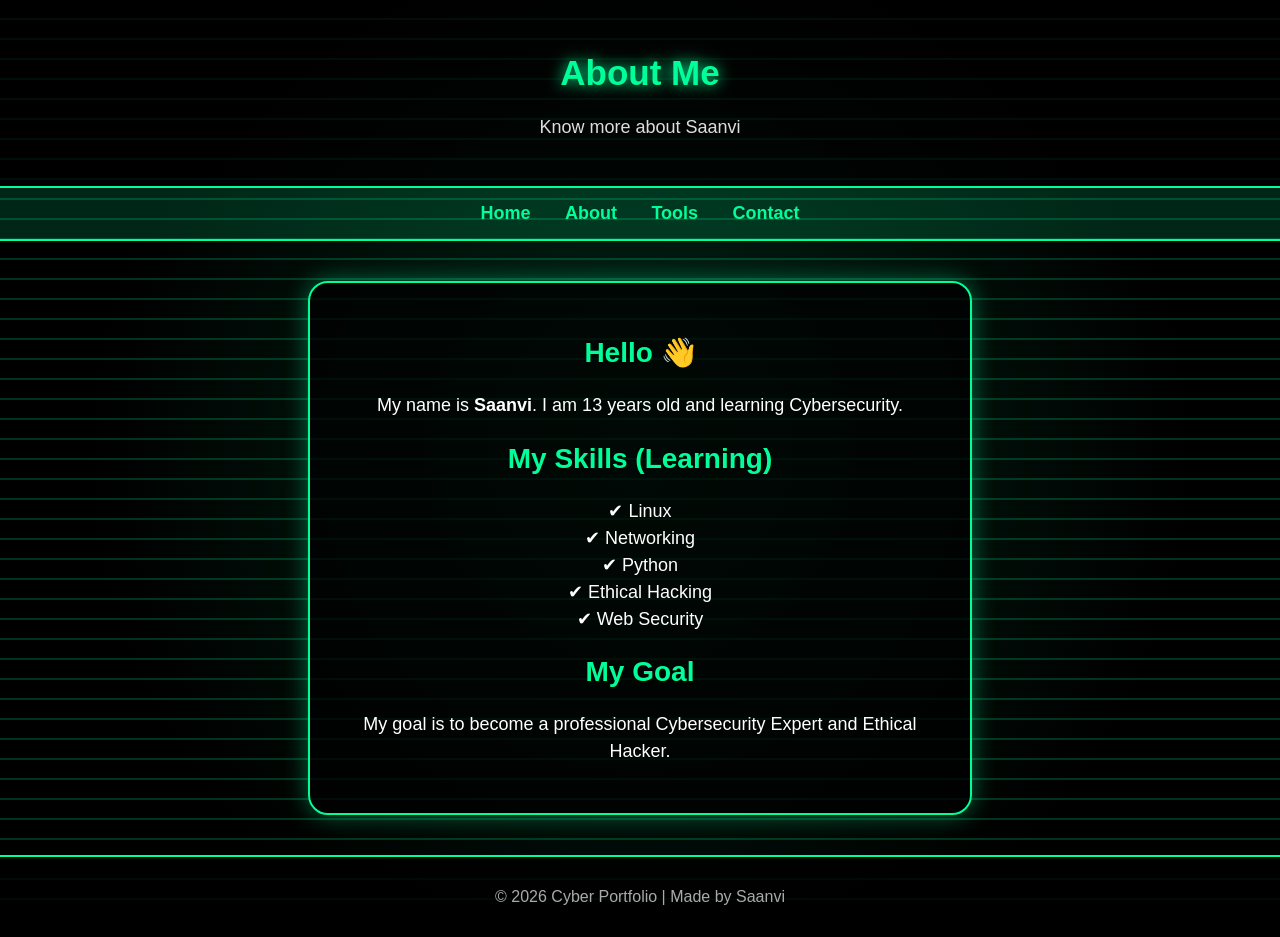
==== about.html @ b92d2619 "Add files via upload" ====
<!DOCTYPE html>
<html>
<head>
  <title>About | Saanvi</title>
  <link rel="stylesheet" href="style.css">
</head>
<body>

  <div class="background"></div>
  <div class="lines"></div>

  <header>
    <h1>About Me</h1>
    <p>Know more about Saanvi</p>
  </header>

  <nav>
    <a href="index.html">Home</a>
    <a href="about.html">About</a>
    <a href="tools.html">Tools</a>
    <a href="contact.html">Contact</a>
  </nav>

  <section class="box">
    <h2>Hello 👋</h2>
    <p>
      My name is <b>Saanvi</b>. I am 13 years old and learning Cybersecurity.
    </p>

    <h2>My Skills (Learning)</h2>
    <p>
      ✔ Linux <br>
      ✔ Networking <br>
      ✔ Python <br>
      ✔ Ethical Hacking <br>
      ✔ Web Security
    </p>

    <h2>My Goal</h2>
    <p>
      My goal is to become a professional Cybersecurity Expert and Ethical Hacker.
    </p>
  </section>

  <footer>
    <p>© 2026 Cyber Portfolio | Made by Saanvi</p>
  </footer>

</body>
</html>
---- style.css ----
body {
  margin: 0;
  font-family: Arial, sans-serif;
  color: white;
  text-align: center;
  background: black;
  overflow-x: hidden;
}

/* Animated Background */
.background {
  position: fixed;
  top: 0;
  left: 0;
  width: 100%;
  height: 100%;
  background: radial-gradient(circle, #00ff99 0%, black 70%);
  opacity: 0.15;
  z-index: -2;
}

/* Moving Hacker Lines */
.lines {
  position: fixed;
  top: 0;
  left: 0;
  width: 100%;
  height: 100%;
  background-image: repeating-linear-gradient(
    0deg,
    rgba(0, 255, 153, 0.2),
    rgba(0, 255, 153, 0.2) 2px,
    transparent 2px,
    transparent 20px
  );
  animation: moveLines 5s linear infinite;
  z-index: -1;
}

@keyframes moveLines {
  0% { transform: translateY(0); }
  100% { transform: translateY(50px); }
}

/* Header */
header {
  padding: 30px;
  background: rgba(0, 0, 0, 0.7);
  border-bottom: 2px solid #00ff99;
}

header h1 {
  font-size: 35px;
  color: #00ff99;
  text-shadow: 0px 0px 15px #00ff99;
}

header p {
  font-size: 18px;
  color: #ddd;
}

/* Navigation */
nav {
  padding: 15px;
  background: rgba(0, 255, 153, 0.15);
  border-bottom: 2px solid #00ff99;
}

nav a {
  text-decoration: none;
  color: #00ff99;
  margin: 15px;
  font-weight: bold;
  font-size: 18px;
}

nav a:hover {
  color: white;
  text-shadow: 0px 0px 10px #00ff99;
}

/* Box */
.box {
  margin: 40px auto;
  padding: 30px;
  width: 80%;
  max-width: 600px;
  background: rgba(0, 0, 0, 0.75);
  border: 2px solid #00ff99;
  border-radius: 20px;
  box-shadow: 0px 0px 25px rgba(0, 255, 153, 0.4);
}

.box h2 {
  color: #00ff99;
  font-size: 28px;
}

.box p {
  font-size: 18px;
  line-height: 1.5;
}

/* Button */
button {
  padding: 12px 25px;
  border: none;
  background: #00ff99;
  color: black;
  font-size: 18px;
  border-radius: 12px;
  cursor: pointer;
  font-weight: bold;
  box-shadow: 0px 0px 15px rgba(0, 255, 153, 0.7);
}

button:hover {
  background: white;
  box-shadow: 0px 0px 25px rgba(0, 255, 153, 1);
}

/* Footer */
footer {
  margin-top: 40px;
  padding: 15px;
  background: rgba(0, 0, 0, 0.8);
  border-top: 2px solid #00ff99;
  color: #aaa;
}
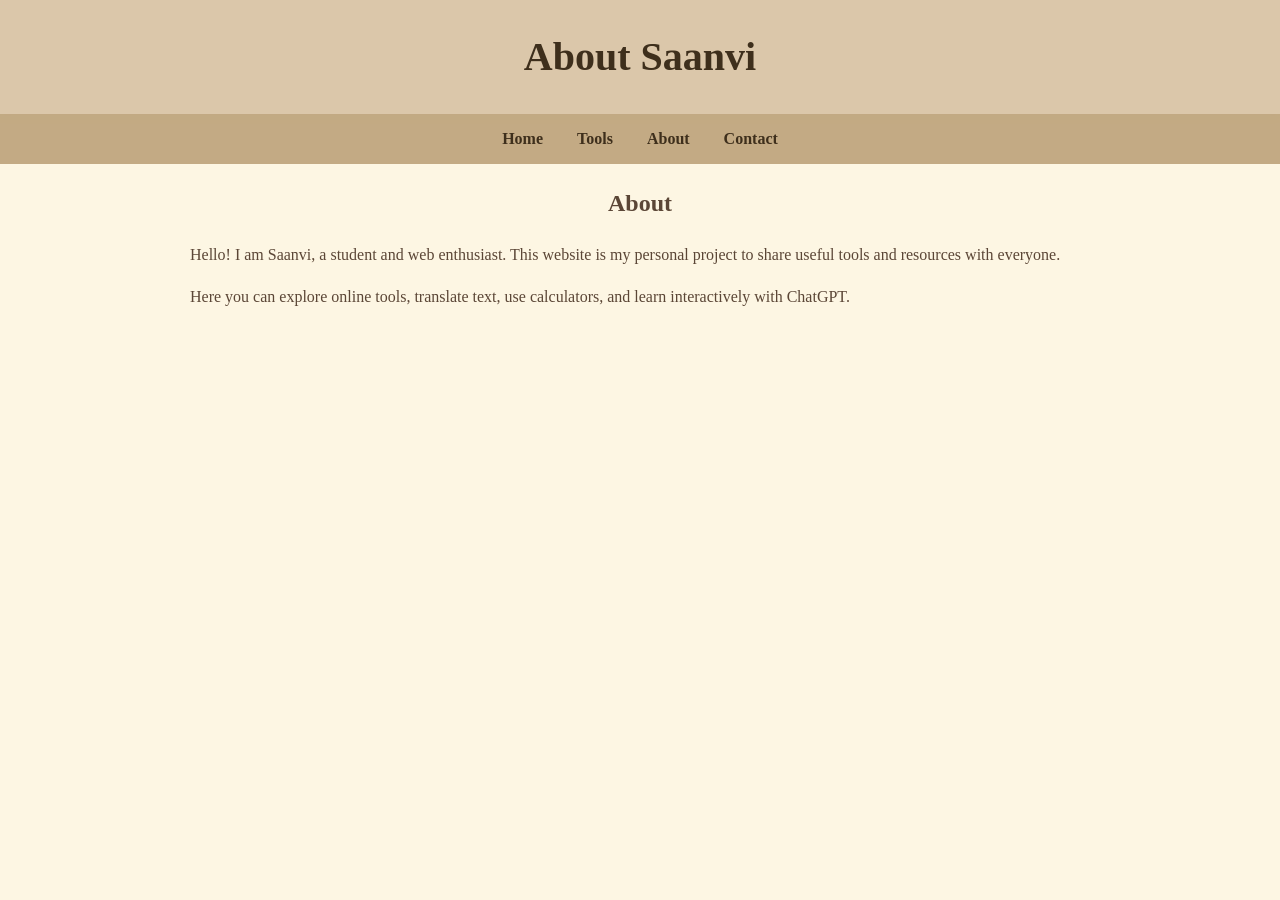
==== commit 941b4c08: "Update about.html" ====
--- a/about.html
+++ b/about.html
@@ -1,50 +1,28 @@
-<!DOCTYPE html>
-<html>
+
+ <!DOCTYPE html>
+<html lang="en">
 <head>
-  <title>About | Saanvi</title>
-  <link rel="stylesheet" href="style.css">
+<meta charset="UTF-8">
+<meta name="viewport" content="width=device-width, initial-scale=1.0">
+<title>About - Saanvi's Website</title>
+<link rel="stylesheet" href="style.css">
 </head>
 <body>
 
-  <div class="background"></div>
-  <div class="lines"></div>
+<header>About Saanvi</header>
 
-  <header>
-    <h1>About Me</h1>
-    <p>Know more about Saanvi</p>
-  </header>
+<nav>
+    <a href="index.html">Home</a>
+    <a href="tools.html">Tools</a>
+    <a href="about.html">About</a>
+    <a href="contact.html">Contact</a>
+</nav>
 
-  <nav>
-    <a href="index.html">Home</a>
-    <a href="about.html">About</a>
-    <a href="tools.html">Tools</a>
-    <a href="contact.html">Contact</a>
-  </nav>
-
-  <section class="box">
-    <h2>Hello 👋</h2>
-    <p>
-      My name is <b>Saanvi</b>. I am 13 years old and learning Cybersecurity.
-    </p>
-
-    <h2>My Skills (Learning)</h2>
-    <p>
-      ✔ Linux <br>
-      ✔ Networking <br>
-      ✔ Python <br>
-      ✔ Ethical Hacking <br>
-      ✔ Web Security
-    </p>
-
-    <h2>My Goal</h2>
-    <p>
-      My goal is to become a professional Cybersecurity Expert and Ethical Hacker.
-    </p>
-  </section>
-
-  <footer>
-    <p>© 2026 Cyber Portfolio | Made by Saanvi</p>
-  </footer>
+<main>
+    <h2>About</h2>
+    <p>Hello! I am Saanvi, a student and web enthusiast. This website is my personal project to share useful tools and resources with everyone.</p>
+    <p>Here you can explore online tools, translate text, use calculators, and learn interactively with ChatGPT.</p>
+</main>
 
 </body>
-</html>+</html>
--- a/style.css
+++ b/style.css
@@ -1,130 +1,105 @@
 body {
-  margin: 0;
-  font-family: Arial, sans-serif;
-  color: white;
-  text-align: center;
-  background: black;
-  overflow-x: hidden;
+    font-family: 'Georgia', 'Times New Roman', serif;
+    background-color: #fdf6e3;
+    color: #5b4636;
+    line-height: 1.6;
+    margin: 0;
+    padding: 0;
+    background-image: url('https://i.ibb.co/0F2bd0H/vintage-paper.jpg');
+    background-size: cover;
+    background-attachment: fixed;
 }
 
-/* Animated Background */
-.background {
-  position: fixed;
-  top: 0;
-  left: 0;
-  width: 100%;
-  height: 100%;
-  background: radial-gradient(circle, #00ff99 0%, black 70%);
-  opacity: 0.15;
-  z-index: -2;
+header {
+    background-color: rgba(216,195,165,0.9);
+    color: #3e2f1c;
+    text-align: center;
+    font-size: 2.5em;
+    font-weight: bold;
+    padding: 25px 0;
+    box-shadow: 0px 4px 6px rgba(0,0,0,0.1);
 }
 
-/* Moving Hacker Lines */
-.lines {
-  position: fixed;
-  top: 0;
-  left: 0;
-  width: 100%;
-  height: 100%;
-  background-image: repeating-linear-gradient(
-    0deg,
-    rgba(0, 255, 153, 0.2),
-    rgba(0, 255, 153, 0.2) 2px,
-    transparent 2px,
-    transparent 20px
-  );
-  animation: moveLines 5s linear infinite;
-  z-index: -1;
+nav {
+    background-color: rgba(192,167,127,0.95);
+    padding: 12px 0;
+    text-align: center;
+}
+nav a {
+    color: #3e2f1c;
+    text-decoration: none;
+    margin: 0 15px;
+    font-weight: bold;
+    font-family: 'Georgia', serif;
+    transition: color 0.3s;
+}
+nav a:hover { color: #8b5e3c; }
+
+main {
+    max-width: 900px;
+    margin: 20px auto;
+    padding: 0 20px;
 }
 
-@keyframes moveLines {
-  0% { transform: translateY(0); }
-  100% { transform: translateY(50px); }
+h2 { text-align:center; margin-bottom:20px; }
+h3 { margin-top:30px; color:#4C3B2E; }
+
+.search-box {
+    margin: 20px 0;
+    text-align: center;
+}
+.search-box input {
+    width: 80%;
+    padding: 10px;
+    border-radius: 8px;
+    border: 1px solid #ccc;
+    font-size: 1em;
+    background: #fff8f0;
+    color: #5b4636;
 }
 
-/* Header */
-header {
-  padding: 30px;
-  background: rgba(0, 0, 0, 0.7);
-  border-bottom: 2px solid #00ff99;
+.tool-list {
+    list-style: none;
+    padding: 0;
+    display: flex;
+    flex-wrap: wrap;
+    gap: 15px;
+    justify-content: center;
 }
 
-header h1 {
-  font-size: 35px;
-  color: #00ff99;
-  text-shadow: 0px 0px 15px #00ff99;
+.tool-list li {
+    background: rgba(247,241,227,0.9);
+    border-radius: 12px;
+    box-shadow: 0 4px 8px rgba(0,0,0,0.05);
+    padding: 18px;
+    margin: 10px;
+    transition: transform 0.3s, box-shadow 0.3s;
+    text-align: center;
+    width: 250px;
+}
+.tool-list li:hover {
+    transform: translateY(-4px);
+    box-shadow: 0 8px 12px rgba(0,0,0,0.1);
 }
 
-header p {
-  font-size: 18px;
-  color: #ddd;
+.tool-list li a {
+    text-decoration: none;
+    color: #5b4636;
+    font-weight: bold;
+    font-size: 1.1em;
+    display: block;
+    margin-bottom: 8px;
+}
+.tool-list li a:hover { color: #8b5e3c; }
+
+.tool-list li p {
+    font-size: 0.95em;
+    color: #6b5843;
+    margin-top: 5px;
 }
 
-/* Navigation */
-nav {
-  padding: 15px;
-  background: rgba(0, 255, 153, 0.15);
-  border-bottom: 2px solid #00ff99;
+@media (max-width: 600px) {
+    .tool-list { flex-direction: column; align-items: center; }
+    .tool-list li { width: 90%; }
+    .search-box input { width: 95%; }
 }
-
-nav a {
-  text-decoration: none;
-  color: #00ff99;
-  margin: 15px;
-  font-weight: bold;
-  font-size: 18px;
-}
-
-nav a:hover {
-  color: white;
-  text-shadow: 0px 0px 10px #00ff99;
-}
-
-/* Box */
-.box {
-  margin: 40px auto;
-  padding: 30px;
-  width: 80%;
-  max-width: 600px;
-  background: rgba(0, 0, 0, 0.75);
-  border: 2px solid #00ff99;
-  border-radius: 20px;
-  box-shadow: 0px 0px 25px rgba(0, 255, 153, 0.4);
-}
-
-.box h2 {
-  color: #00ff99;
-  font-size: 28px;
-}
-
-.box p {
-  font-size: 18px;
-  line-height: 1.5;
-}
-
-/* Button */
-button {
-  padding: 12px 25px;
-  border: none;
-  background: #00ff99;
-  color: black;
-  font-size: 18px;
-  border-radius: 12px;
-  cursor: pointer;
-  font-weight: bold;
-  box-shadow: 0px 0px 15px rgba(0, 255, 153, 0.7);
-}
-
-button:hover {
-  background: white;
-  box-shadow: 0px 0px 25px rgba(0, 255, 153, 1);
-}
-
-/* Footer */
-footer {
-  margin-top: 40px;
-  padding: 15px;
-  background: rgba(0, 0, 0, 0.8);
-  border-top: 2px solid #00ff99;
-  color: #aaa;
-}
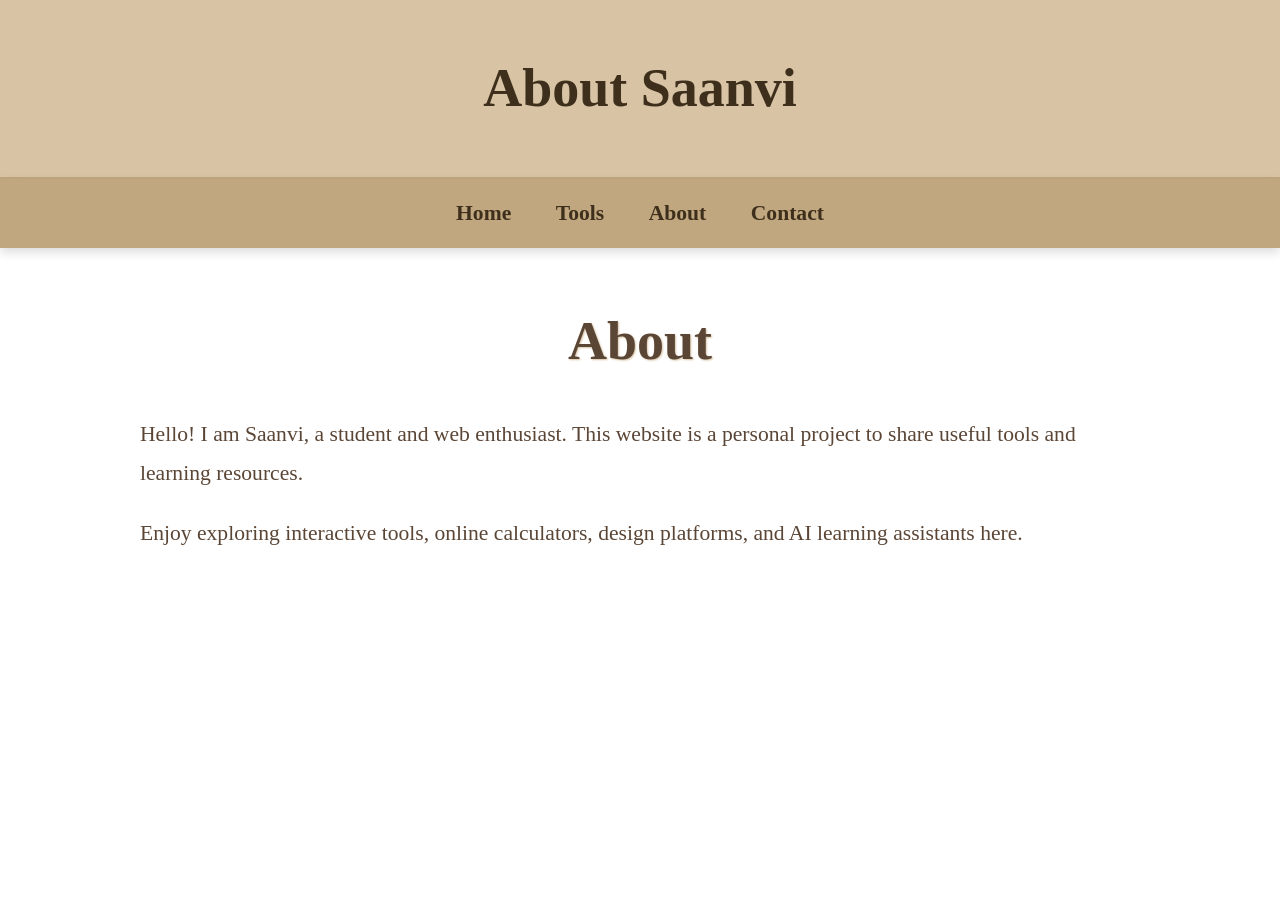
==== commit 27ad0025: "Update about.html" ====
--- a/about.html
+++ b/about.html
@@ -1,5 +1,5 @@
 
- <!DOCTYPE html>
+<!DOCTYPE html>
 <html lang="en">
 <head>
 <meta charset="UTF-8">
@@ -20,8 +20,8 @@
 
 <main>
     <h2>About</h2>
-    <p>Hello! I am Saanvi, a student and web enthusiast. This website is my personal project to share useful tools and resources with everyone.</p>
-    <p>Here you can explore online tools, translate text, use calculators, and learn interactively with ChatGPT.</p>
+    <p>Hello! I am Saanvi, a student and web enthusiast. This website is a personal project to share useful tools and learning resources.</p>
+    <p>Enjoy exploring interactive tools, online calculators, design platforms, and AI learning assistants here.</p>
 </main>
 
 </body>
--- a/style.css
+++ b/style.css
@@ -1,105 +1,142 @@
+/* --- Body & Background --- */
 body {
     font-family: 'Georgia', 'Times New Roman', serif;
-    background-color: #fdf6e3;
-    color: #5b4636;
-    line-height: 1.6;
+    background-color: #ffffff; 
+    color: #5b4636; 
+    line-height: 1.8;
     margin: 0;
     padding: 0;
-    background-image: url('https://i.ibb.co/0F2bd0H/vintage-paper.jpg');
-    background-size: cover;
-    background-attachment: fixed;
+    font-size: 18px; 
+    transition: background 0.5s, color 0.5s;
 }
 
+/* --- Header --- */
 header {
-    background-color: rgba(216,195,165,0.9);
+    background-color: #d8c3a5;
     color: #3e2f1c;
     text-align: center;
-    font-size: 2.5em;
+    font-size: 3em; 
     font-weight: bold;
-    padding: 25px 0;
-    box-shadow: 0px 4px 6px rgba(0,0,0,0.1);
+    padding: 40px 0;
+    box-shadow: 0 10px 20px rgba(0,0,0,0.2);
+    border-bottom: 2px solid #c0a77f;
+    transition: transform 0.3s, box-shadow 0.3s;
+}
+header:hover {
+    transform: scale(1.02);
+    box-shadow: 0 12px 25px rgba(0,0,0,0.25);
 }
 
+/* --- Navbar --- */
 nav {
-    background-color: rgba(192,167,127,0.95);
-    padding: 12px 0;
+    background-color: #c0a77f; 
+    padding: 15px 0;
     text-align: center;
+    box-shadow: 0 4px 10px rgba(0,0,0,0.15);
 }
 nav a {
     color: #3e2f1c;
     text-decoration: none;
-    margin: 0 15px;
+    margin: 0 20px;
     font-weight: bold;
-    font-family: 'Georgia', serif;
-    transition: color 0.3s;
+    font-size: 1.2em; 
+    transition: color 0.3s, text-shadow 0.3s;
 }
-nav a:hover { color: #8b5e3c; }
-
-main {
-    max-width: 900px;
-    margin: 20px auto;
-    padding: 0 20px;
+nav a:hover { 
+    color: #8b5e3c; 
+    text-shadow: 0 0 6px #8b5e3c;
 }
 
-h2 { text-align:center; margin-bottom:20px; }
-h3 { margin-top:30px; color:#4C3B2E; }
+/* --- Main Content --- */
+main {
+    max-width: 1000px;
+    margin: 40px auto;
+    padding: 0 40px;
+    font-size: 1.2em; 
+}
 
+/* --- Headings --- */
+h2 { 
+    text-align:center; 
+    margin-bottom:25px; 
+    font-size: 2.5em; 
+    text-shadow: 1px 1px 2px #d8c3a5;
+}
+h3 { 
+    margin-top:35px; 
+    color:#4C3B2E; 
+    font-size: 1.8em; 
+    text-shadow: 1px 1px 2px #e3d6c0;
+}
+
+/* --- Search Box --- */
 .search-box {
-    margin: 20px 0;
+    margin: 25px 0;
     text-align: center;
 }
 .search-box input {
     width: 80%;
-    padding: 10px;
-    border-radius: 8px;
+    padding: 12px;
+    border-radius: 12px;
     border: 1px solid #ccc;
-    font-size: 1em;
+    font-size: 1.2em;
     background: #fff8f0;
     color: #5b4636;
+    box-shadow: 0 4px 12px rgba(0,0,0,0.1);
+    transition: box-shadow 0.3s, transform 0.3s;
+}
+.search-box input:focus {
+    box-shadow: 0 6px 18px rgba(0,0,0,0.2);
+    transform: scale(1.02);
 }
 
+/* --- Tool Cards --- */
 .tool-list {
     list-style: none;
     padding: 0;
     display: flex;
     flex-wrap: wrap;
-    gap: 15px;
+    gap: 25px;
     justify-content: center;
 }
 
 .tool-list li {
-    background: rgba(247,241,227,0.9);
-    border-radius: 12px;
-    box-shadow: 0 4px 8px rgba(0,0,0,0.05);
-    padding: 18px;
+    background: #f7f1e3;
+    border-radius: 16px;
+    box-shadow: 0 8px 15px rgba(0,0,0,0.15);
+    padding: 25px;
     margin: 10px;
-    transition: transform 0.3s, box-shadow 0.3s;
+    transition: transform 0.4s, box-shadow 0.4s;
     text-align: center;
-    width: 250px;
+    width: 270px;
 }
 .tool-list li:hover {
-    transform: translateY(-4px);
-    box-shadow: 0 8px 12px rgba(0,0,0,0.1);
+    transform: translateY(-10px) rotateX(2deg);
+    box-shadow: 0 15px 25px rgba(0,0,0,0.25);
 }
 
 .tool-list li a {
     text-decoration: none;
     color: #5b4636;
     font-weight: bold;
-    font-size: 1.1em;
+    font-size: 1.2em;
     display: block;
-    margin-bottom: 8px;
+    margin-bottom: 10px;
+    transition: text-shadow 0.3s;
 }
-.tool-list li a:hover { color: #8b5e3c; }
+.tool-list li a:hover { 
+    text-shadow: 0 0 8px #8b5e3c; 
+}
 
 .tool-list li p {
-    font-size: 0.95em;
+    font-size: 1em;
     color: #6b5843;
-    margin-top: 5px;
+    margin-top: 8px;
 }
 
+/* --- Responsive --- */
 @media (max-width: 600px) {
     .tool-list { flex-direction: column; align-items: center; }
-    .tool-list li { width: 90%; }
+    .tool-list li { width: 95%; }
     .search-box input { width: 95%; }
 }
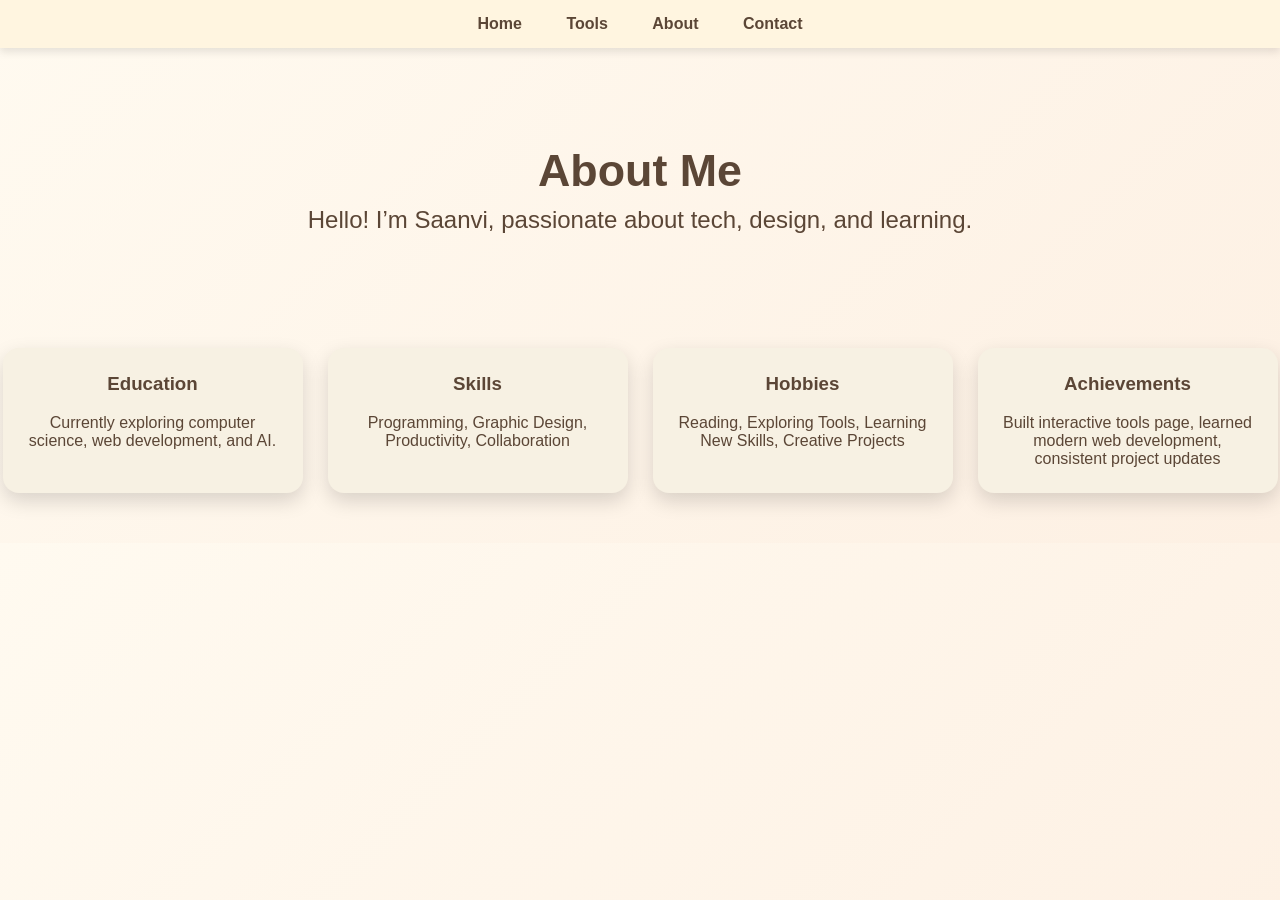
==== commit c0508f8f: "Update about.html" ====
--- a/about.html
+++ b/about.html
@@ -1,15 +1,117 @@
-
 <!DOCTYPE html>
 <html lang="en">
 <head>
 <meta charset="UTF-8">
 <meta name="viewport" content="width=device-width, initial-scale=1.0">
 <title>About - Saanvi's Website</title>
-<link rel="stylesheet" href="style.css">
+<style>
+/* --- Body & Fonts --- */
+body {
+    margin: 0;
+    font-family: 'Segoe UI', sans-serif;
+    background: linear-gradient(135deg, #fffaf0, #fdf0e3);
+    color: #5b4636;
+    text-align: center;
+    overflow-x: hidden;
+}
+
+/* --- Navigation --- */
+nav {
+    text-align: center;
+    padding: 15px 0;
+    background: #fff5e0;
+    box-shadow: 0 4px 8px rgba(0,0,0,0.1);
+}
+nav a {
+    margin: 0 20px;
+    text-decoration: none;
+    font-weight: bold;
+    color: #5b4636;
+    transition: 0.3s;
+}
+nav a:hover {
+    color: #a65b2b;
+    text-shadow: 0 0 12px #ffb85c;
+}
+
+/* --- Hero Section --- */
+.hero {
+    padding: 60px 20px 40px 20px;
+}
+.hero h1 {
+    font-size: 2.8em;
+    margin-bottom: 10px;
+    animation: fadeInUp 1s ease forwards;
+}
+.hero p {
+    font-size: 1.5em;
+    margin-top: 0;
+    animation: fadeInUp 1.5s ease forwards;
+}
+
+/* --- Floating Shapes --- */
+.floating-shape {
+    position: absolute;
+    width: 100px;
+    height: 100px;
+    background: #ffd8a6;
+    border-radius: 50%;
+    opacity: 0.2;
+    animation: float 6s ease-in-out infinite;
+}
+.floating-shape:nth-child(1) { top: 10%; left: 5%; animation-delay: 0s; }
+.floating-shape:nth-child(2) { top: 25%; right: 10%; animation-delay: 2s; }
+.floating-shape:nth-child(3) { bottom: 15%; left: 15%; animation-delay: 4s; }
+.floating-shape:nth-child(4) { bottom: 10%; right: 5%; animation-delay: 1s; }
+
+/* --- Info Cards --- */
+.info-section {
+    display: flex;
+    justify-content: center;
+    gap: 25px;
+    flex-wrap: wrap;
+    margin: 50px 0;
+}
+.info-card {
+    background: #f7f1e3;
+    border-radius: 16px;
+    padding: 25px;
+    width: 250px;
+    text-align: center;
+    box-shadow: 0 8px 20px rgba(0,0,0,0.15);
+    transition: transform 0.4s, box-shadow 0.4s;
+}
+.info-card:hover {
+    transform: translateY(-12px) rotateX(3deg);
+    box-shadow: 0 20px 35px rgba(0,0,0,0.25);
+}
+.info-card h3 {
+    margin-top: 0;
+}
+.info-card p {
+    margin: 10px 0 0;
+}
+
+/* --- Animations --- */
+@keyframes fadeInUp {
+    0% { opacity: 0; transform: translateY(20px);}
+    100% { opacity: 1; transform: translateY(0);}
+}
+@keyframes float {
+    0%, 100% { transform: translateY(0px);}
+    50% { transform: translateY(-15px);}
+}
+
+/* --- Responsive --- */
+@media (max-width: 600px) {
+    .info-section { flex-direction: column; align-items: center; }
+    .info-card { width: 95%; }
+    .hero h1 { font-size: 2.2em; }
+    .hero p { font-size: 1.2em; }
+}
+</style>
 </head>
 <body>
-
-<header>About Saanvi</header>
 
 <nav>
     <a href="index.html">Home</a>
@@ -18,11 +120,29 @@
     <a href="contact.html">Contact</a>
 </nav>
 
-<main>
-    <h2>About</h2>
-    <p>Hello! I am Saanvi, a student and web enthusiast. This website is a personal project to share useful tools and learning resources.</p>
-    <p>Enjoy exploring interactive tools, online calculators, design platforms, and AI learning assistants here.</p>
-</main>
+<section class="hero">
+    <h1>About Me</h1>
+    <p>Hello! I’m Saanvi, passionate about tech, design, and learning.</p>
+</section>
+
+<section class="info-section">
+    <div class="info-card">
+        <h3>Education</h3>
+        <p>Currently exploring computer science, web development, and AI.</p>
+    </div>
+    <div class="info-card">
+        <h3>Skills</h3>
+        <p>Programming, Graphic Design, Productivity, Collaboration</p>
+    </div>
+    <div class="info-card">
+        <h3>Hobbies</h3>
+        <p>Reading, Exploring Tools, Learning New Skills, Creative Projects</p>
+    </div>
+    <div class="info-card">
+        <h3>Achievements</h3>
+        <p>Built interactive tools page, learned modern web development, consistent project updates</p>
+    </div>
+</section>
 
 </body>
 </html>
